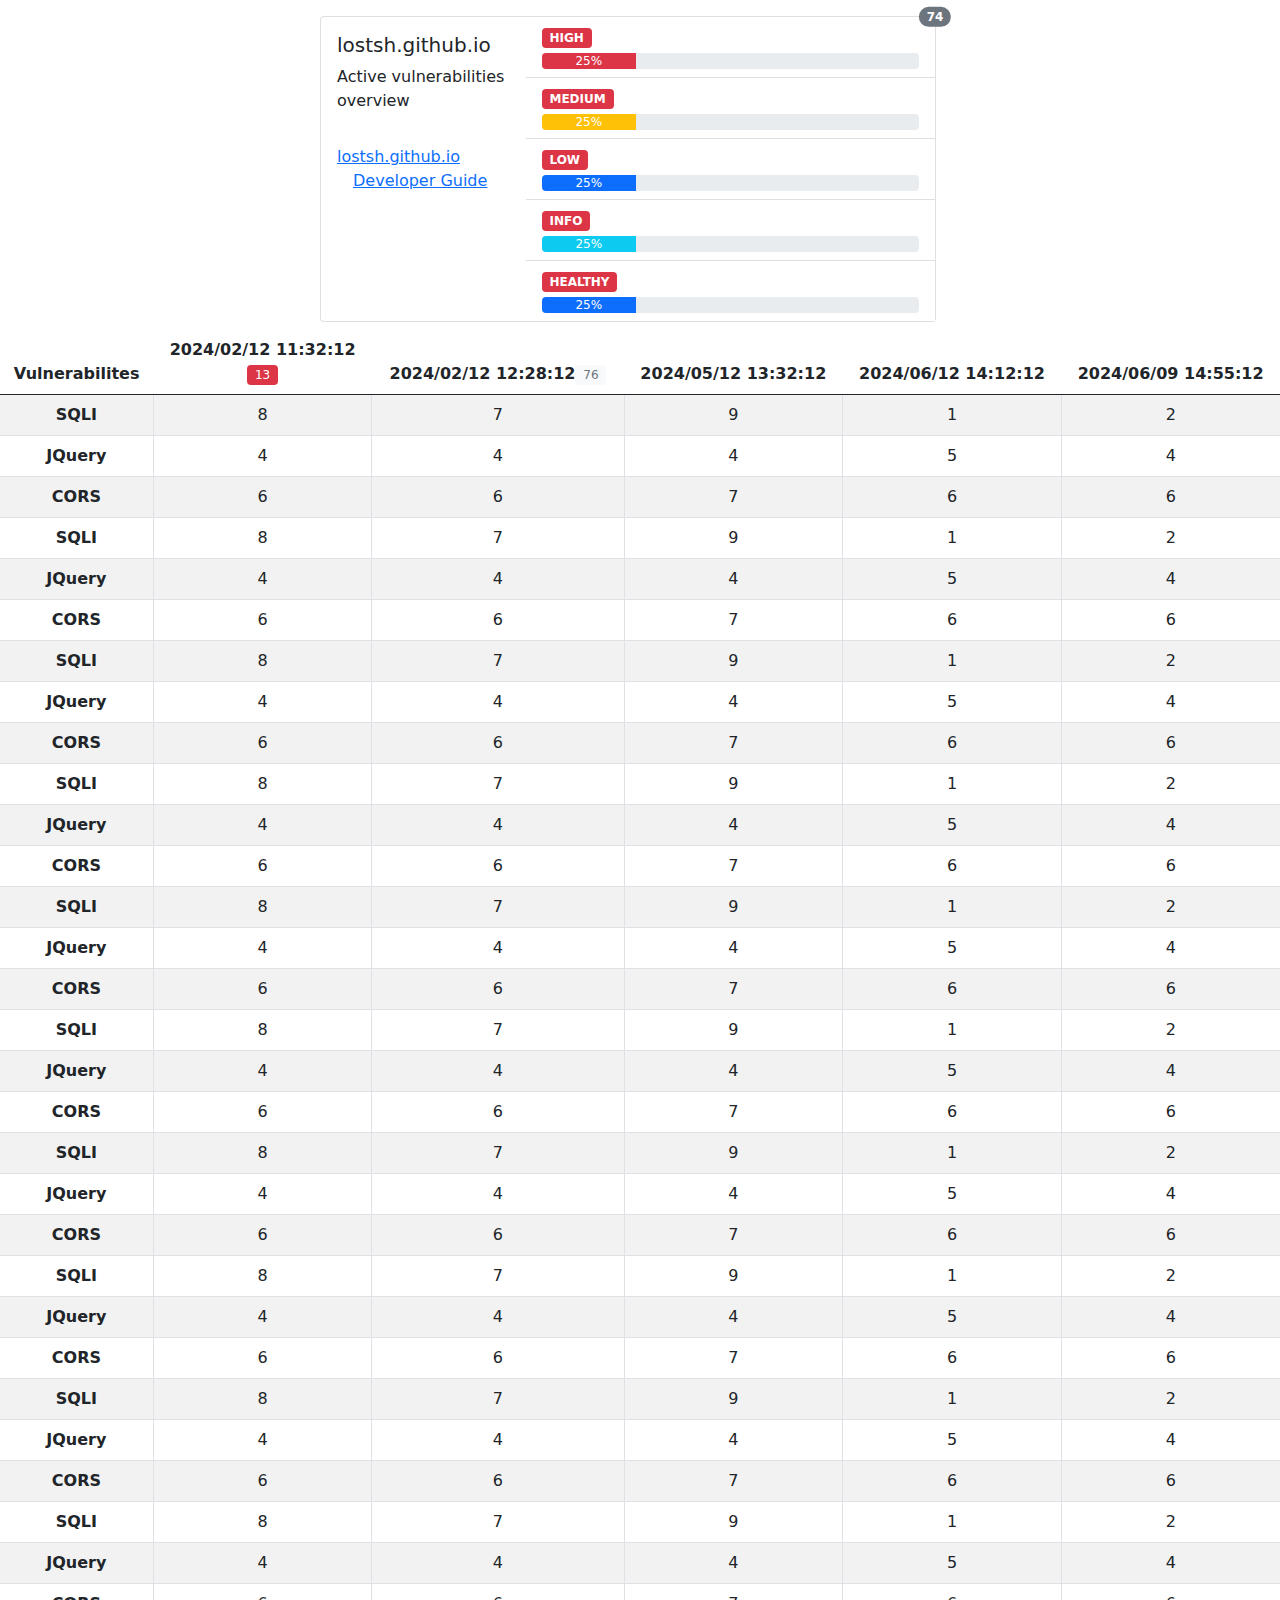
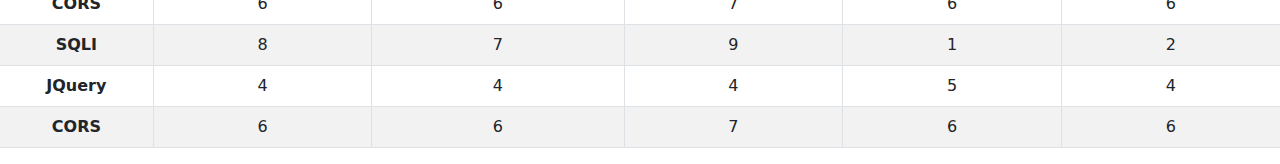
==== gui/index.html @ b36fd29c "start creating web interface" ====
<!doctype html>
<html lang="en">

<head>
    <meta charset="utf-8">
    <meta name="viewport" content="width=device-width, initial-scale=1">
    <meta name="author" content="lostsh | Vernhes Yohann">
    <link href="assets/css/bootstrap.min.css" rel="stylesheet">
    <link href="assets/css/main.css" rel="stylesheet">
</head>

<body>
    <article class="my-3" id="tables">
        <div class="bd-heading align-self-start mt-5 mb-3 mt-xl-0 mb-xl-2">
            <h3 class="visually-hidden">Target tracking</h3>

            <div class="row row-cols-1 row-cols-md-2 g-4 w-100">

                <div class="col mx-auto">

                    <div class="card">
                        <div class="row g-0">
                            <div class="col-md-4">
                                <div class="card-body">
                                    <h5 class="card-title">lostsh.github.io</h5>
                                    <p class="card-text">Active vulnerabilities overview</p>
                                </div>
                                <div class="card-body">
                                    <a href="lostsh.github.io" class="card-link">lostsh.github.io</a>
                                    <a href="https://owasp.org/www-project-developer-guide" class="card-link">Developer
                                        Guide</a>
                                </div>
                            </div>
                            <div class="col-md-8">
                                <ul class="list-group list-group-flush">
                                    <li class="list-group-item">
                                        <span class="badge bg-danger">HIGH</span>
                                        <div class="progress mt-1">
                                            <div class="progress-bar bg-danger w-25" role="progressbar"
                                                aria-valuenow="25" aria-valuemin="0" aria-valuemax="100">25%</div>
                                        </div>
                                    </li>
                                    <li class="list-group-item">
                                        <span class="badge bg-danger">MEDIUM</span>
                                        <div class="progress mt-1">
                                            <div class="progress-bar bg-warning w-25" role="progressbar"
                                                aria-valuenow="25" aria-valuemin="0" aria-valuemax="100">25%</div>
                                        </div>
                                    </li>
                                    <li class="list-group-item">
                                        <span class="badge bg-danger">LOW</span>
                                        <div class="progress mt-1">
                                            <div class="progress-bar bg-primary w-25" role="progressbar"
                                                aria-valuenow="25" aria-valuemin="0" aria-valuemax="100">25%</div>
                                        </div>
                                    </li>
                                    <li class="list-group-item">
                                        <span class="badge bg-danger">INFO</span>
                                        <div class="progress mt-1">
                                            <div class="progress-bar bg-info w-25" role="progressbar" aria-valuenow="25"
                                                aria-valuemin="0" aria-valuemax="100">25%</div>
                                        </div>
                                    </li>
                                    <li class="list-group-item">
                                        <span class="badge bg-danger">HEALTHY</span>
                                        <div class="progress mt-1">
                                            <div class="progress-bar bg-sucess w-25" role="progressbar"
                                                aria-valuenow="25" aria-valuemin="0" aria-valuemax="100">25%</div>
                                        </div>
                                    </li>
                                </ul>
                            </div>
                        </div>
                        <span class="position-absolute top-0 start-100 translate-middle badge rounded-pill bg-secondary"
                            title="total active vulnerabilities">74<span class="visually-hidden">total active
                                vulnerabilities</span></span>
                    </div>
                </div>
            </div>

        </div>
        <div>
            <table class="table table-striped table-hover text-center">
                <thead>
                    <tr>
                        <th scope="col">Vulnerabilites</th>
                        <th scope="col">2024/02/12 11:32:12<br><small class="badge bg-danger fw-lighter">13</small></th>
                        <th scope="col">2024/02/12 12:28:12<small
                                class="badge bg-light text-dark text-muted fw-lighter">76</small></th>
                        <th scope="col">2024/05/12 13:32:12</th>
                        <th scope="col">2024/06/12 14:12:12</th>
                        <th scope="col">2024/06/09 14:55:12</th>
                    </tr>
                </thead>
                <tbody>
                    <tr>
                        <th scope="row">SQLI</th>
                        <td>8</td>
                        <td>7</td>
                        <td>9</td>
                        <td>1</td>
                        <td>2</td>
                    </tr>
                    <tr>
                        <th scope="row">JQuery</th>
                        <td>4</td>
                        <td>4</td>
                        <td>4</td>
                        <td>5</td>
                        <td>4</td>
                    </tr>
                    <tr>
                        <th scope="row">CORS</th>
                        <td>6</td>
                        <td>6</td>
                        <td>7</td>
                        <td>6</td>
                        <td>6</td>
                    </tr>
                    <tr>
                        <th scope="row">SQLI</th>
                        <td>8</td>
                        <td>7</td>
                        <td>9</td>
                        <td>1</td>
                        <td>2</td>
                    </tr>
                    <tr>
                        <th scope="row">JQuery</th>
                        <td>4</td>
                        <td>4</td>
                        <td>4</td>
                        <td>5</td>
                        <td>4</td>
                    </tr>
                    <tr>
                        <th scope="row">CORS</th>
                        <td>6</td>
                        <td>6</td>
                        <td>7</td>
                        <td>6</td>
                        <td>6</td>
                    </tr>
                    <tr>
                        <th scope="row">SQLI</th>
                        <td>8</td>
                        <td>7</td>
                        <td>9</td>
                        <td>1</td>
                        <td>2</td>
                    </tr>
                    <tr>
                        <th scope="row">JQuery</th>
                        <td>4</td>
                        <td>4</td>
                        <td>4</td>
                        <td>5</td>
                        <td>4</td>
                    </tr>
                    <tr>
                        <th scope="row">CORS</th>
                        <td>6</td>
                        <td>6</td>
                        <td>7</td>
                        <td>6</td>
                        <td>6</td>
                    </tr>
                    <tr>
                        <th scope="row">SQLI</th>
                        <td>8</td>
                        <td>7</td>
                        <td>9</td>
                        <td>1</td>
                        <td>2</td>
                    </tr>
                    <tr>
                        <th scope="row">JQuery</th>
                        <td>4</td>
                        <td>4</td>
                        <td>4</td>
                        <td>5</td>
                        <td>4</td>
                    </tr>
                    <tr>
                        <th scope="row">CORS</th>
                        <td>6</td>
                        <td>6</td>
                        <td>7</td>
                        <td>6</td>
                        <td>6</td>
                    </tr>
                    <tr>
                        <th scope="row">SQLI</th>
                        <td>8</td>
                        <td>7</td>
                        <td>9</td>
                        <td>1</td>
                        <td>2</td>
                    </tr>
                    <tr>
                        <th scope="row">JQuery</th>
                        <td>4</td>
                        <td>4</td>
                        <td>4</td>
                        <td>5</td>
                        <td>4</td>
                    </tr>
                    <tr>
                        <th scope="row">CORS</th>
                        <td>6</td>
                        <td>6</td>
                        <td>7</td>
                        <td>6</td>
                        <td>6</td>
                    </tr>
                    <tr>
                        <th scope="row">SQLI</th>
                        <td>8</td>
                        <td>7</td>
                        <td>9</td>
                        <td>1</td>
                        <td>2</td>
                    </tr>
                    <tr>
                        <th scope="row">JQuery</th>
                        <td>4</td>
                        <td>4</td>
                        <td>4</td>
                        <td>5</td>
                        <td>4</td>
                    </tr>
                    <tr>
                        <th scope="row">CORS</th>
                        <td>6</td>
                        <td>6</td>
                        <td>7</td>
                        <td>6</td>
                        <td>6</td>
                    </tr>
                    <tr>
                        <th scope="row">SQLI</th>
                        <td>8</td>
                        <td>7</td>
                        <td>9</td>
                        <td>1</td>
                        <td>2</td>
                    </tr>
                    <tr>
                        <th scope="row">JQuery</th>
                        <td>4</td>
                        <td>4</td>
                        <td>4</td>
                        <td>5</td>
                        <td>4</td>
                    </tr>
                    <tr>
                        <th scope="row">CORS</th>
                        <td>6</td>
                        <td>6</td>
                        <td>7</td>
                        <td>6</td>
                        <td>6</td>
                    </tr>
                    <tr>
                        <th scope="row">SQLI</th>
                        <td>8</td>
                        <td>7</td>
                        <td>9</td>
                        <td>1</td>
                        <td>2</td>
                    </tr>
                    <tr>
                        <th scope="row">JQuery</th>
                        <td>4</td>
                        <td>4</td>
                        <td>4</td>
                        <td>5</td>
                        <td>4</td>
                    </tr>
                    <tr>
                        <th scope="row">CORS</th>
                        <td>6</td>
                        <td>6</td>
                        <td>7</td>
                        <td>6</td>
                        <td>6</td>
                    </tr>
                    <tr>
                        <th scope="row">SQLI</th>
                        <td>8</td>
                        <td>7</td>
                        <td>9</td>
                        <td>1</td>
                        <td>2</td>
                    </tr>
                    <tr>
                        <th scope="row">JQuery</th>
                        <td>4</td>
                        <td>4</td>
                        <td>4</td>
                        <td>5</td>
                        <td>4</td>
                    </tr>
                    <tr>
                        <th scope="row">CORS</th>
                        <td>6</td>
                        <td>6</td>
                        <td>7</td>
                        <td>6</td>
                        <td>6</td>
                    </tr>
                    <tr>
                        <th scope="row">SQLI</th>
                        <td>8</td>
                        <td>7</td>
                        <td>9</td>
                        <td>1</td>
                        <td>2</td>
                    </tr>
                    <tr>
                        <th scope="row">JQuery</th>
                        <td>4</td>
                        <td>4</td>
                        <td>4</td>
                        <td>5</td>
                        <td>4</td>
                    </tr>
                    <tr>
                        <th scope="row">CORS</th>
                        <td>6</td>
                        <td>6</td>
                        <td>7</td>
                        <td>6</td>
                        <td>6</td>
                    </tr>
                    <tr>
                        <th scope="row">SQLI</th>
                        <td>8</td>
                        <td>7</td>
                        <td>9</td>
                        <td>1</td>
                        <td>2</td>
                    </tr>
                    <tr>
                        <th scope="row">JQuery</th>
                        <td>4</td>
                        <td>4</td>
                        <td>4</td>
                        <td>5</td>
                        <td>4</td>
                    </tr>
                    <tr>
                        <th scope="row">CORS</th>
                        <td>6</td>
                        <td>6</td>
                        <td>7</td>
                        <td>6</td>
                        <td>6</td>
                    </tr>
                </tbody>
            </table>
        </div>
    </article>
</body>

</html>
---- gui/assets/css/main.css ----
.table td{
    border-left-width: 1px;
    border-left-color: inherit;
    border-left-style: solid;
}
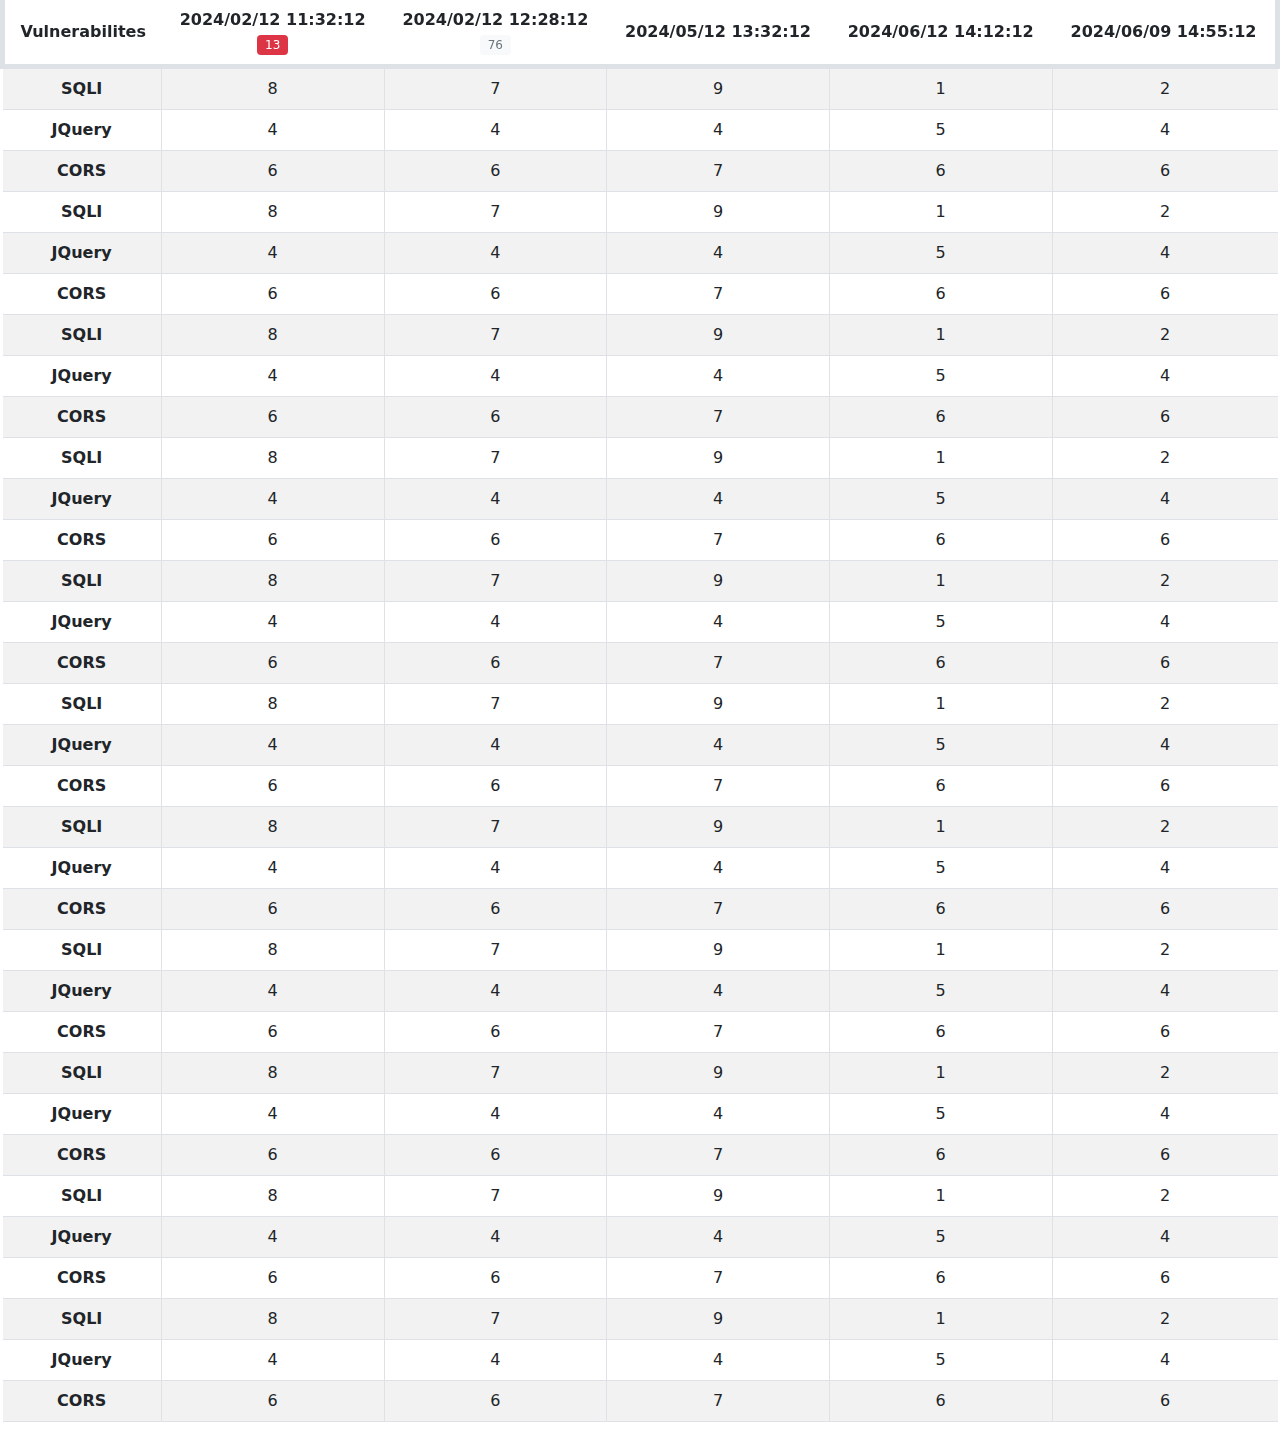
==== commit 3aa4828c: "need update on table view to make table body scrollable - and add info to the view" ====
--- a/gui/index.html
+++ b/gui/index.html
@@ -10,83 +10,22 @@
 </head>
 
 <body>
-    <article class="my-3" id="tables">
-        <div class="bd-heading align-self-start mt-5 mb-3 mt-xl-0 mb-xl-2">
-            <h3 class="visually-hidden">Target tracking</h3>
+    <article class="">
+        <!--
 
-            <div class="row row-cols-1 row-cols-md-2 g-4 w-100">
-
-                <div class="col mx-auto">
-
-                    <div class="card">
-                        <div class="row g-0">
-                            <div class="col-md-4">
-                                <div class="card-body">
-                                    <h5 class="card-title">lostsh.github.io</h5>
-                                    <p class="card-text">Active vulnerabilities overview</p>
-                                </div>
-                                <div class="card-body">
-                                    <a href="lostsh.github.io" class="card-link">lostsh.github.io</a>
-                                    <a href="https://owasp.org/www-project-developer-guide" class="card-link">Developer
-                                        Guide</a>
-                                </div>
-                            </div>
-                            <div class="col-md-8">
-                                <ul class="list-group list-group-flush">
-                                    <li class="list-group-item">
-                                        <span class="badge bg-danger">HIGH</span>
-                                        <div class="progress mt-1">
-                                            <div class="progress-bar bg-danger w-25" role="progressbar"
-                                                aria-valuenow="25" aria-valuemin="0" aria-valuemax="100">25%</div>
-                                        </div>
-                                    </li>
-                                    <li class="list-group-item">
-                                        <span class="badge bg-danger">MEDIUM</span>
-                                        <div class="progress mt-1">
-                                            <div class="progress-bar bg-warning w-25" role="progressbar"
-                                                aria-valuenow="25" aria-valuemin="0" aria-valuemax="100">25%</div>
-                                        </div>
-                                    </li>
-                                    <li class="list-group-item">
-                                        <span class="badge bg-danger">LOW</span>
-                                        <div class="progress mt-1">
-                                            <div class="progress-bar bg-primary w-25" role="progressbar"
-                                                aria-valuenow="25" aria-valuemin="0" aria-valuemax="100">25%</div>
-                                        </div>
-                                    </li>
-                                    <li class="list-group-item">
-                                        <span class="badge bg-danger">INFO</span>
-                                        <div class="progress mt-1">
-                                            <div class="progress-bar bg-info w-25" role="progressbar" aria-valuenow="25"
-                                                aria-valuemin="0" aria-valuemax="100">25%</div>
-                                        </div>
-                                    </li>
-                                    <li class="list-group-item">
-                                        <span class="badge bg-danger">HEALTHY</span>
-                                        <div class="progress mt-1">
-                                            <div class="progress-bar bg-sucess w-25" role="progressbar"
-                                                aria-valuenow="25" aria-valuemin="0" aria-valuemax="100">25%</div>
-                                        </div>
-                                    </li>
-                                </ul>
-                            </div>
-                        </div>
-                        <span class="position-absolute top-0 start-100 translate-middle badge rounded-pill bg-secondary"
-                            title="total active vulnerabilities">74<span class="visually-hidden">total active
-                                vulnerabilities</span></span>
-                    </div>
-                </div>
-            </div>
-
+        <div class="bd-heading mt-3 mb-3">
+            <h3 class="text-center">lostsh.github.io</h3>
         </div>
+        -->
         <div>
-            <table class="table table-striped table-hover text-center">
-                <thead>
-                    <tr>
+            <table class="table table-striped table-hover text-center overflow-scroll vh-100">
+                <thead class="position-sticky top-0 bg-white border-top-0 border-left-0 border-right-0 border-5">
+                    <tr class="align-middle">
                         <th scope="col">Vulnerabilites</th>
-                        <th scope="col">2024/02/12 11:32:12<br><small class="badge bg-danger fw-lighter">13</small></th>
-                        <th scope="col">2024/02/12 12:28:12<small
-                                class="badge bg-light text-dark text-muted fw-lighter">76</small></th>
+                        <th scope="col">2024/02/12 11:32:12<br>
+                            <small class="badge bg-danger fw-lighter">13</small></th>
+                        <th scope="col">2024/02/12 12:28:12<br>
+                            <small class="badge bg-light text-dark text-muted fw-lighter">76</small></th>
                         <th scope="col">2024/05/12 13:32:12</th>
                         <th scope="col">2024/06/12 14:12:12</th>
                         <th scope="col">2024/06/09 14:55:12</th>
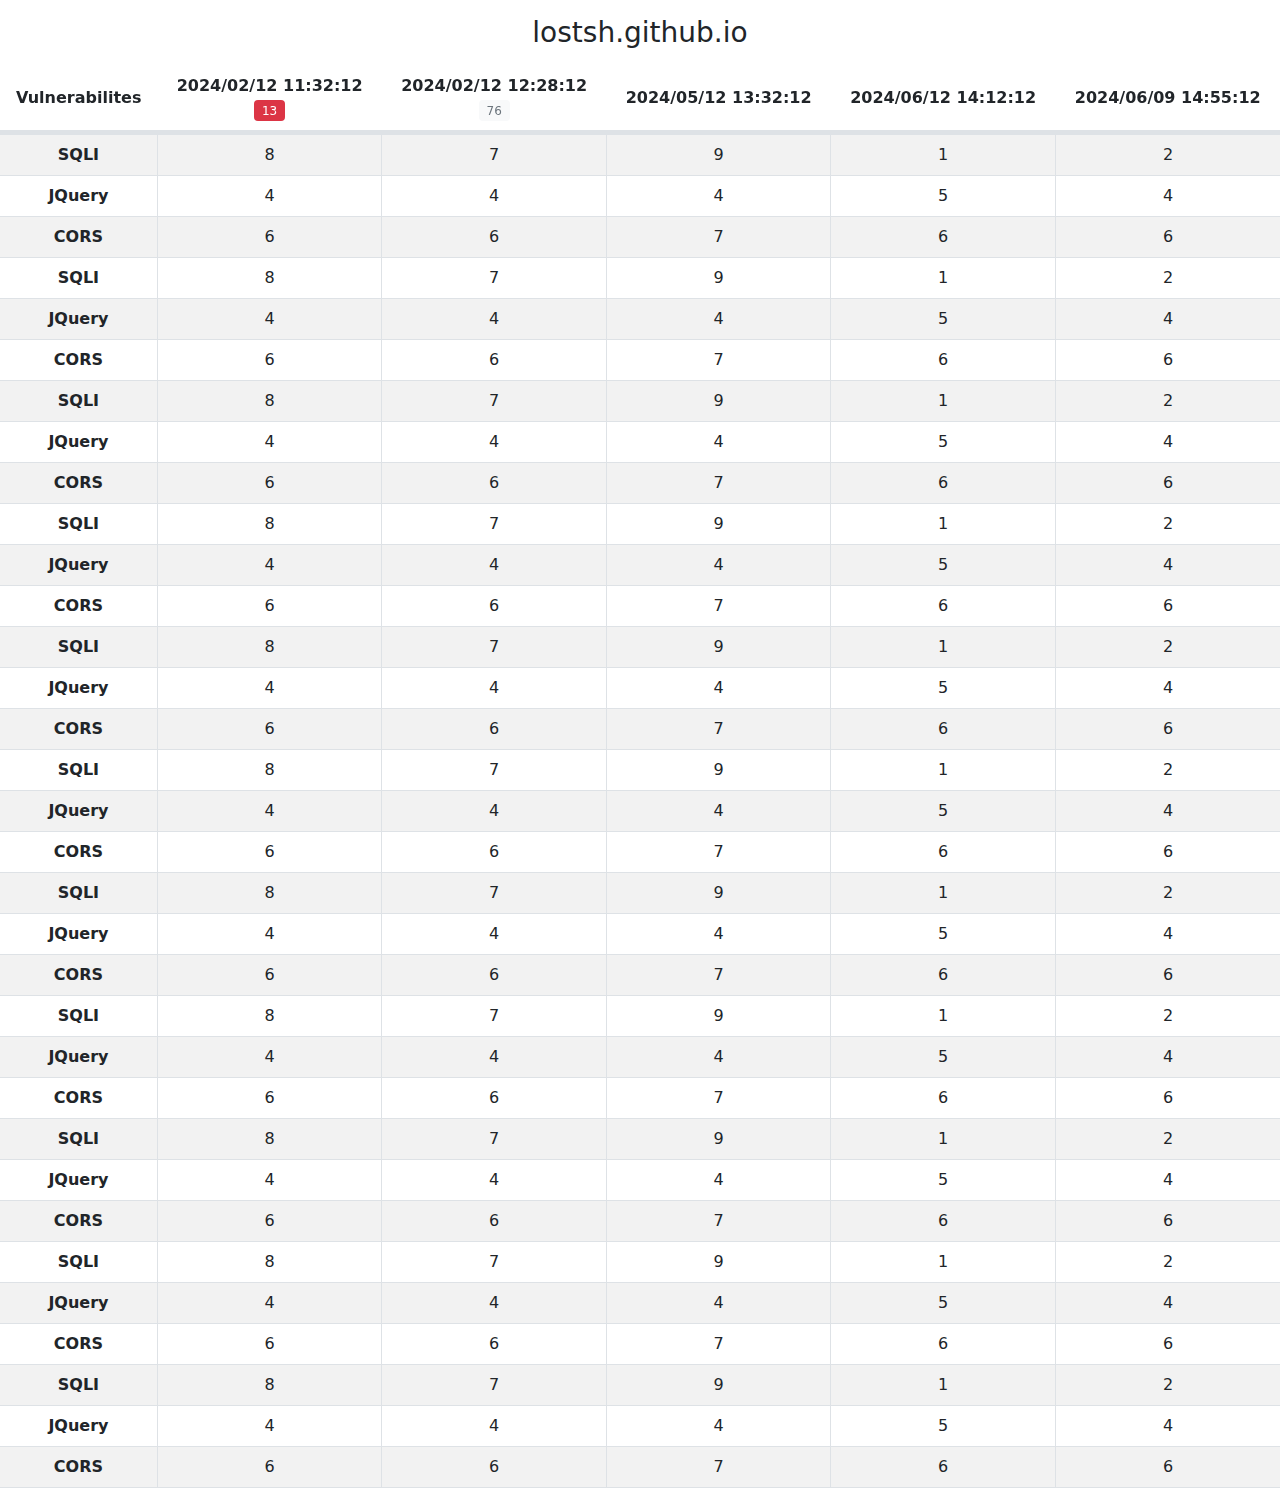
==== commit 7a9fc30e: "working on table display" ====
--- a/gui/index.html
+++ b/gui/index.html
@@ -12,14 +12,14 @@
 <body>
     <article class="">
         <!--
+        -->
 
         <div class="bd-heading mt-3 mb-3">
             <h3 class="text-center">lostsh.github.io</h3>
         </div>
-        -->
         <div>
-            <table class="table table-striped table-hover text-center overflow-scroll vh-100">
-                <thead class="position-sticky top-0 bg-white border-top-0 border-left-0 border-right-0 border-5">
+            <table class="table table-striped table-hover text-center">
+                <thead class="position-sticky top-0 bg-white border-top-0 border-start-0 border-end-0 border-5">
                     <tr class="align-middle">
                         <th scope="col">Vulnerabilites</th>
                         <th scope="col">2024/02/12 11:32:12<br>
@@ -31,7 +31,7 @@
                         <th scope="col">2024/06/09 14:55:12</th>
                     </tr>
                 </thead>
-                <tbody>
+                <tbody class="overflow-scroll">
                     <tr>
                         <th scope="row">SQLI</th>
                         <td>8</td>
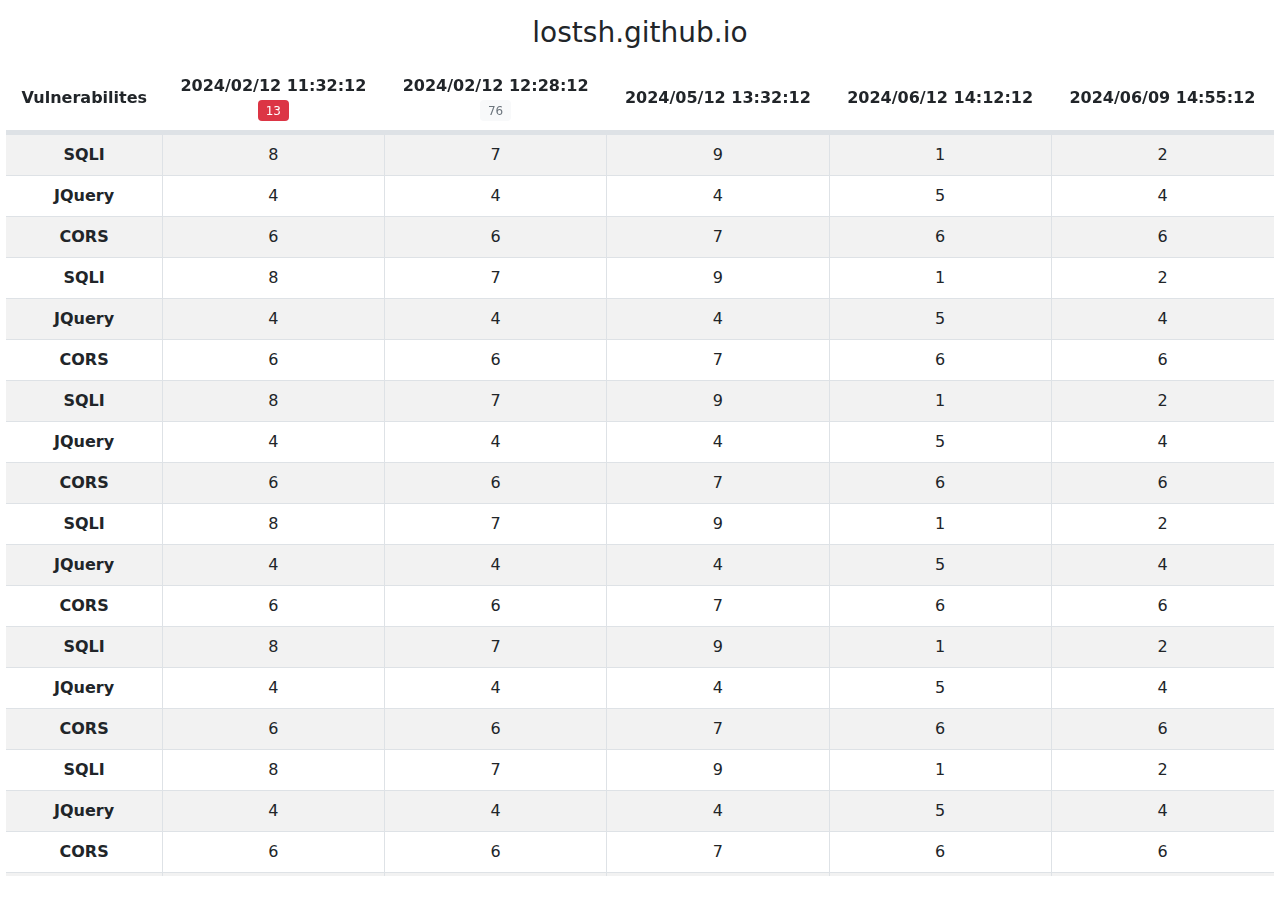
==== commit 564129d8: "now table is scollable" ====
--- a/gui/index.html
+++ b/gui/index.html
@@ -17,7 +17,7 @@
         <div class="bd-heading mt-3 mb-3">
             <h3 class="text-center">lostsh.github.io</h3>
         </div>
-        <div>
+        <div class="table-container">
             <table class="table table-striped table-hover text-center">
                 <thead class="position-sticky top-0 bg-white border-top-0 border-start-0 border-end-0 border-5">
                     <tr class="align-middle">
--- a/gui/assets/css/main.css
+++ b/gui/assets/css/main.css
@@ -2,4 +2,11 @@
     border-left-width: 1px;
     border-left-color: inherit;
     border-left-style: solid;
+}
+
+.table-container{
+    width: 99vw;
+    height: 90vh;
+    margin: auto;
+    overflow: scroll;
 }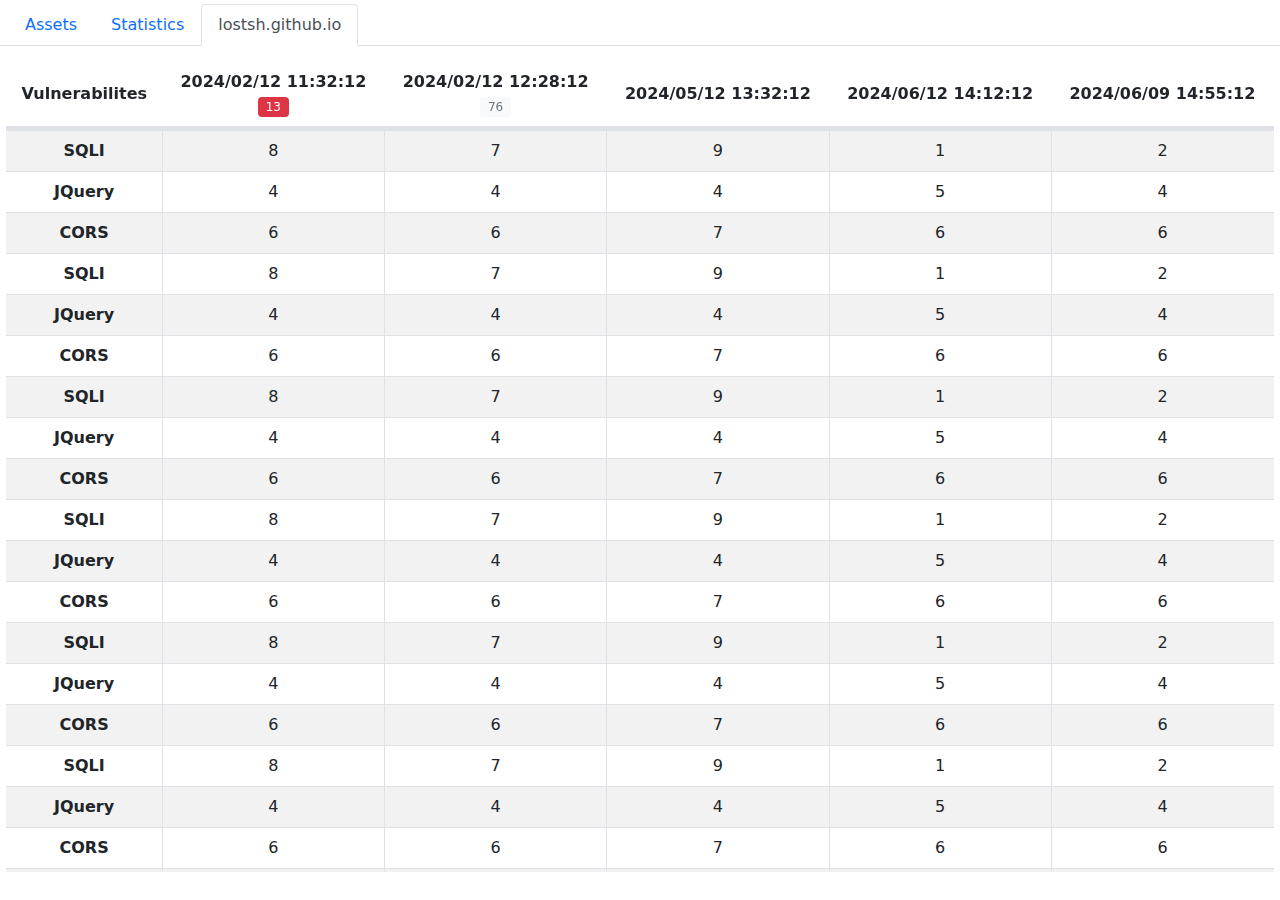
==== commit ef3d7bf4: "start adding tab menu on top" ====
--- a/gui/index.html
+++ b/gui/index.html
@@ -10,12 +10,23 @@
 </head>
 
 <body>
+    <ul class="nav nav-tabs mt-1">
+        <li class="nav-item ms-2">
+            <a class="nav-link" href="targets.html">Assets</a>
+        </li>
+        <li class="nav-item">
+            <a class="nav-link" href="stats.html">Statistics</a>
+        </li>
+        <li class="nav-item">
+            <a class="nav-link disabled active" aria-current="page" href="#" tabindex="-1" aria-disabled="true">lostsh.github.io</a>
+        </li>
+    </ul>
     <article class="">
         <!--
         -->
 
         <div class="bd-heading mt-3 mb-3">
-            <h3 class="text-center">lostsh.github.io</h3>
+            <h3 class="text-center visually-hidden">lostsh.github.io</h3>
         </div>
         <div class="table-container">
             <table class="table table-striped table-hover text-center">
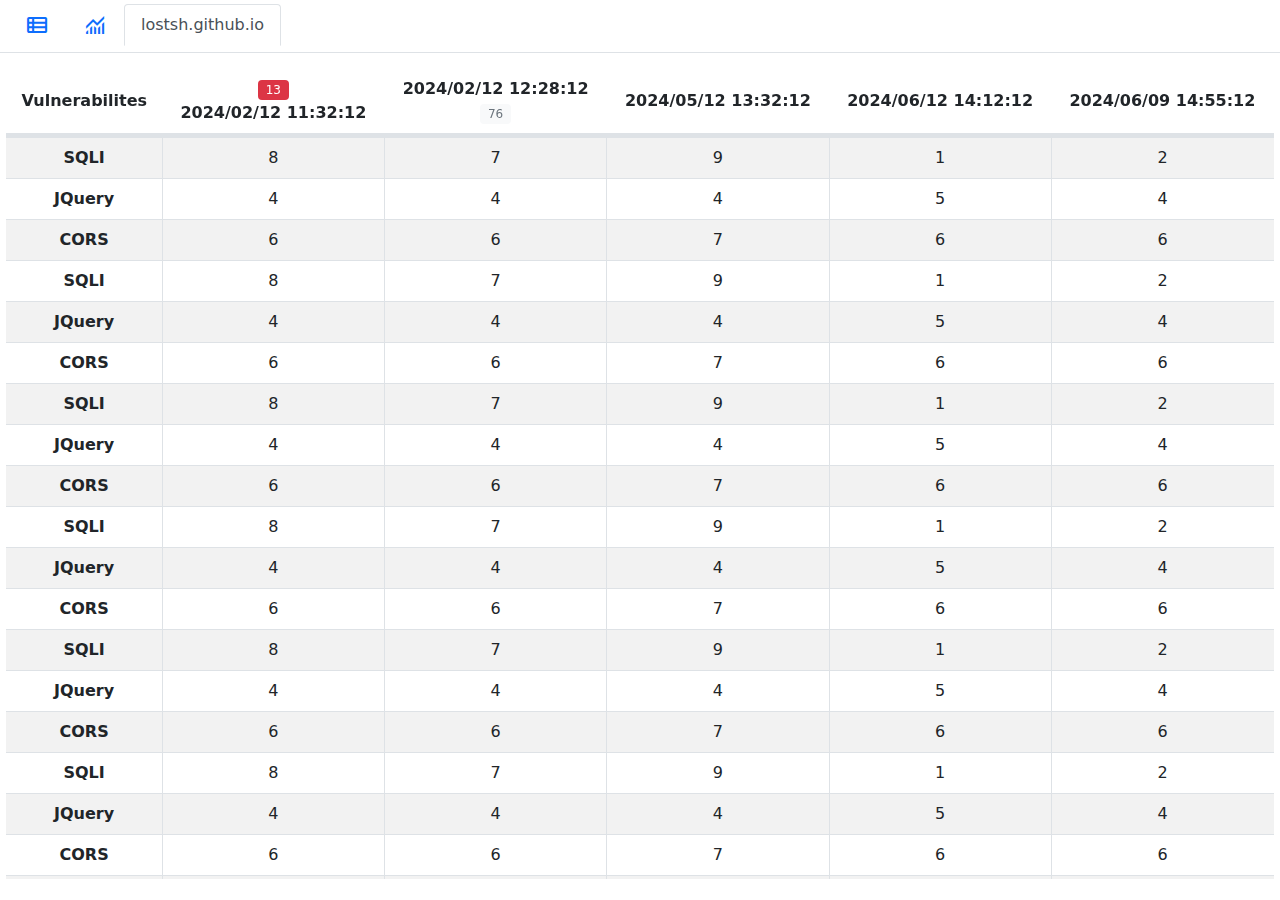
==== commit 05d595de: "update menu" ====
--- a/gui/index.html
+++ b/gui/index.html
@@ -7,15 +7,16 @@
     <meta name="author" content="lostsh | Vernhes Yohann">
     <link href="assets/css/bootstrap.min.css" rel="stylesheet">
     <link href="assets/css/main.css" rel="stylesheet">
+    <link rel="stylesheet" href="https://fonts.googleapis.com/css2?family=Material+Symbols+Outlined:opsz,wght,FILL,GRAD@20..48,100..700,0..1,-50..200" />
 </head>
 
 <body>
     <ul class="nav nav-tabs mt-1">
         <li class="nav-item ms-2">
-            <a class="nav-link" href="targets.html">Assets</a>
+            <a class="nav-link" href="targets.html" title="Target list"><span class="material-symbols-outlined">view_list</span></a>
         </li>
         <li class="nav-item">
-            <a class="nav-link" href="stats.html">Statistics</a>
+            <a class="nav-link" href="stats.html" title="Statistics"><span class="material-symbols-outlined">monitoring</span></a>
         </li>
         <li class="nav-item">
             <a class="nav-link disabled active" aria-current="page" href="#" tabindex="-1" aria-disabled="true">lostsh.github.io</a>
@@ -33,8 +34,11 @@
                 <thead class="position-sticky top-0 bg-white border-top-0 border-start-0 border-end-0 border-5">
                     <tr class="align-middle">
                         <th scope="col">Vulnerabilites</th>
-                        <th scope="col">2024/02/12 11:32:12<br>
-                            <small class="badge bg-danger fw-lighter">13</small></th>
+                        <th scope="col">
+                            <small class="badge bg-danger fw-lighter">13</small>
+                            <br>
+                            2024/02/12 11:32:12
+                        </th>
                         <th scope="col">2024/02/12 12:28:12<br>
                             <small class="badge bg-light text-dark text-muted fw-lighter">76</small></th>
                         <th scope="col">2024/05/12 13:32:12</th>
--- a/gui/assets/css/main.css
+++ b/gui/assets/css/main.css
@@ -9,4 +9,9 @@
     height: 90vh;
     margin: auto;
     overflow: scroll;
-}+}
+
+::selection{
+    background-color: transparent;
+}
+*{cursor: default;}